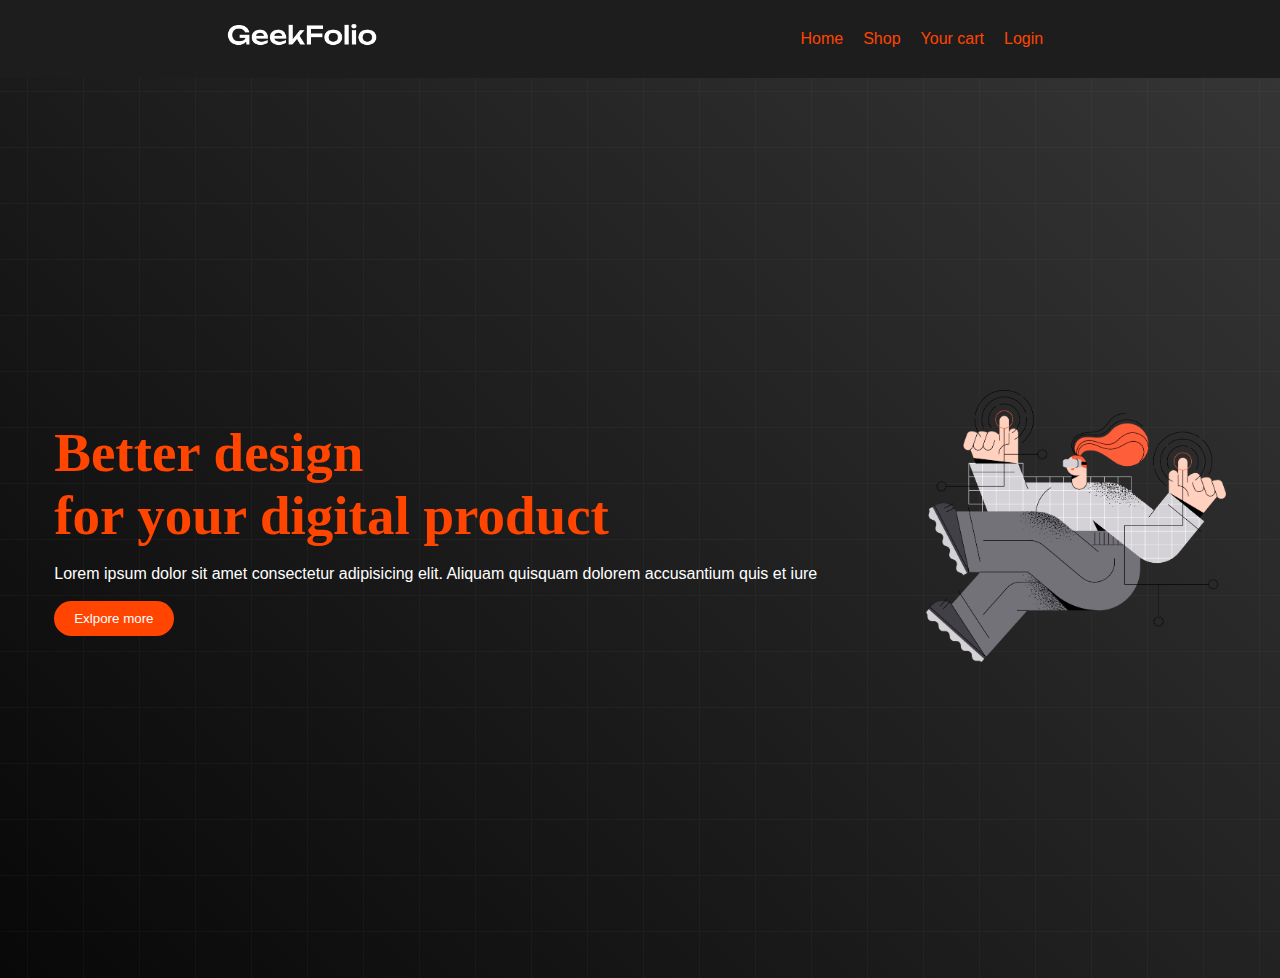
==== index.html @ a50f8500 "first commit" ====
<!DOCTYPE html>
<html lang="en">
<head>
    <meta charset="UTF-8">
    <meta name="viewport" content="width=device-width, initial-scale=1.0">
    <title>Geekfolio</title>
    <link rel="shortcut icon" href="./icon/2.png" type="image/x-icon">
    <link rel="stylesheet" href="style.css">
</head>
<body>
    <header>
        <nav>
        <div class="menu-container">
            <div class="logo"> <img class="logophoto" src="./logo/logo-light.png" alt=""></div>

            <div class="menus">
                <li class="item">Home</li>
                <li class="item">Shop</li>
                <li class="item">Your cart</li>
                <li class="item">Login</li>
            </div>


        </div>  

        </nav>
    </header>
    <main>
        <section>
            <div class="banner">
                <div class="banner-text">
                    <h1 class="title">Better design <br> for your digital product</h1>
                    <br>
                    <p class="pcolor">Lorem ipsum dolor sit amet consectetur adipisicing elit. Aliquam quisquam dolorem accusantium quis et iure </p>
<br>
                    <button class="btn">Exlpore more</button>
                </div>
                <div class="bannerphoto">
                    <img class="bannerimg" src="./images/banner.png" alt="">
                </div>
            </div>
        </section>
    </main>
    <footer></footer>
    
</body>
</html>
---- style.css ----
*{
    margin:0px;
    padding: 0px;
}
.menu-container{
    background-color:rgb(29, 29, 29) ;
    padding: 20px;
    color:white ;
    list-style: none;
    display: flex;
    align-items: center;
    justify-content: space-around;
}
.menus{
    display: flex;
}
.logophoto{
  width:150px;
}
.item{
   
    color: orangered;
    font:bolder;

    font-family: 'Gill Sans', 'Gill Sans MT', Calibri, 'Trebuchet MS', sans-serif;

    margin: 05px;
    padding: 05px; 
}
.item:hover{
    color:white
}
.bannerimg{
  width: 300px;  

}
.pcolor{
    color: white;
    font-family: 'Gill Sans', 'Gill Sans MT', Calibri, 'Trebuchet MS', sans-serif;
}
.banner{
    display: flex;
    justify-content: space-around;
    height: 100vh;
    align-items: center;
    color: orangered;
    /* border: 2px solid orangered; */
    background-image: url("./images/background.png"),linear-gradient(45deg,rgb(8,8,8),rgb(53, 53, 53))
}
.title{
    font-family: 'Times New Roman', Times, serif;
    font-size: 55px;
    font-weight: bold;
}
.btn{
    padding: 10px 20px;
    background-color: orangered;
    color: white;
    border: none;
    border-radius: 20px;
}
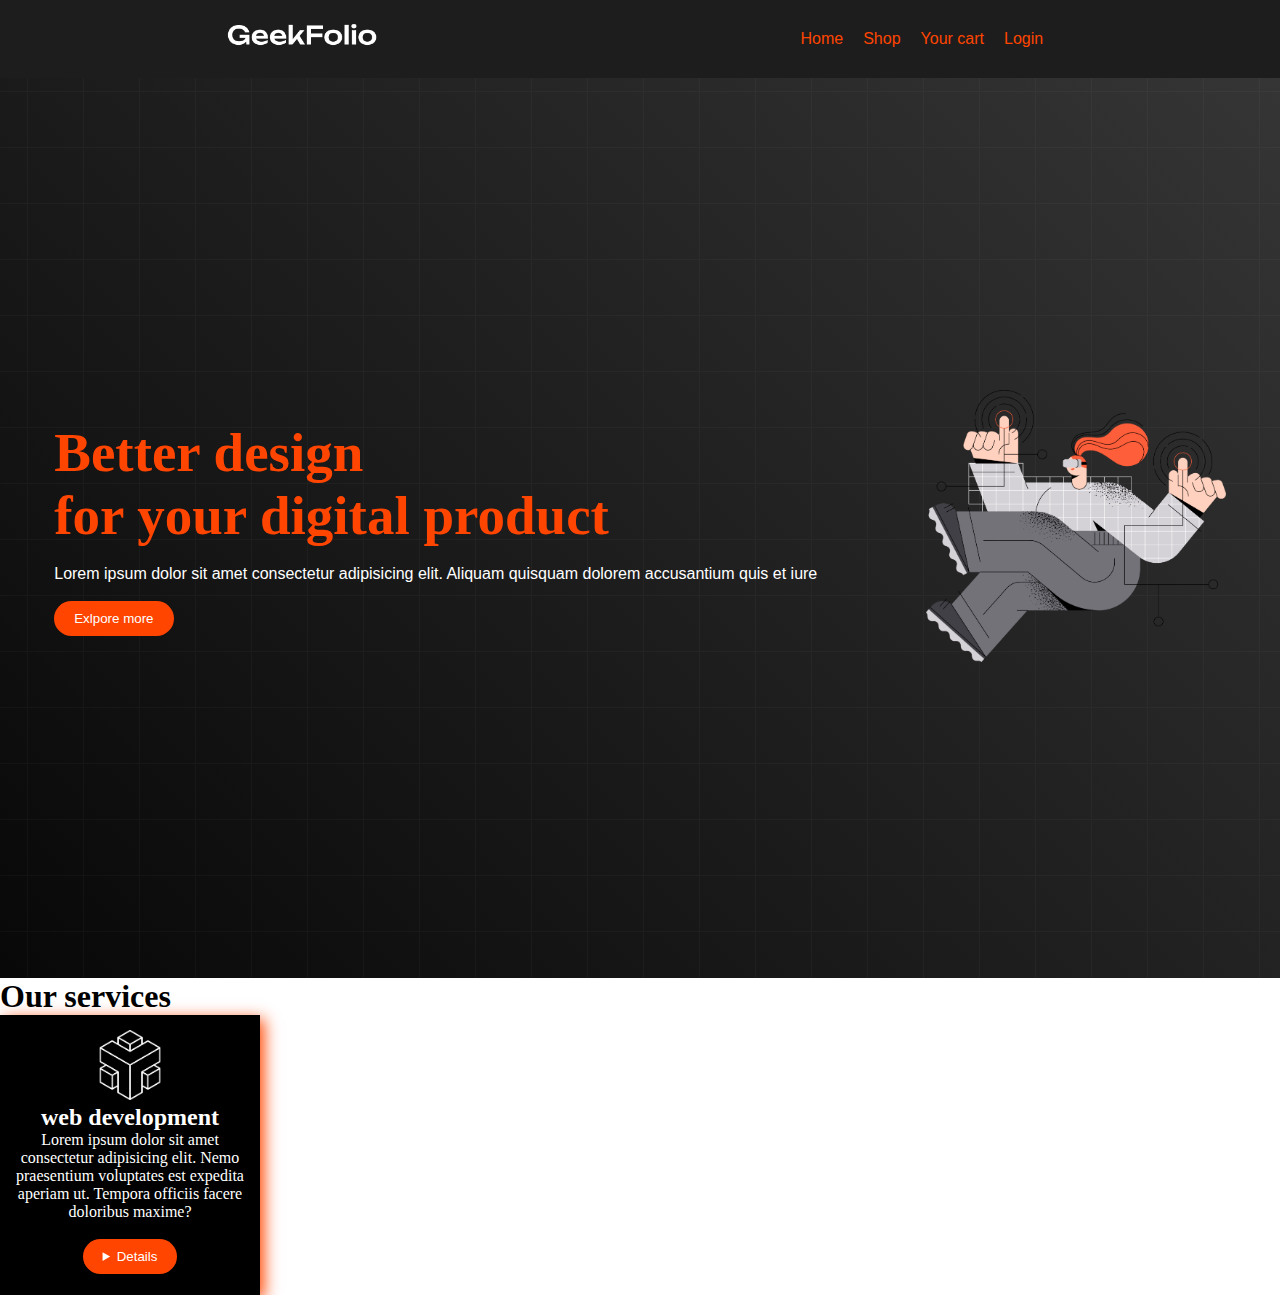
==== commit c513bb0f: "second commit" ====
--- a/index.html
+++ b/index.html
@@ -40,7 +40,21 @@
                 </div>
             </div>
         </section>
+        <section>
+            <h1 class="about-title">Our services</h1>
+            <div class="service-container">
+                <div class="box">
+                    <img class="icon" src="./icon/0.png" alt="">
+                    <h2>web development</h2>
+                    <p>Lorem ipsum dolor sit amet consectetur adipisicing elit. Nemo praesentium voluptates est expedita aperiam ut. Tempora officiis facere doloribus maxime?</p>
+                    <br>
+                    <button class="btn"><details></details></button>
+                </div>
+            </div>
+        </section>
     </main>
+
+
     <footer></footer>
     
 </body>
--- a/style.css
+++ b/style.css
@@ -59,3 +59,16 @@
     border: none;
     border-radius: 20px;
 }
+
+.box{
+    width: 230px;
+height: 250px;
+box-shadow: 4px 4px 15px orangered;
+background-color: black;
+text-align: center;
+padding: 15px;
+color: white;
+}
+.icon{
+    width: 70px;
+}